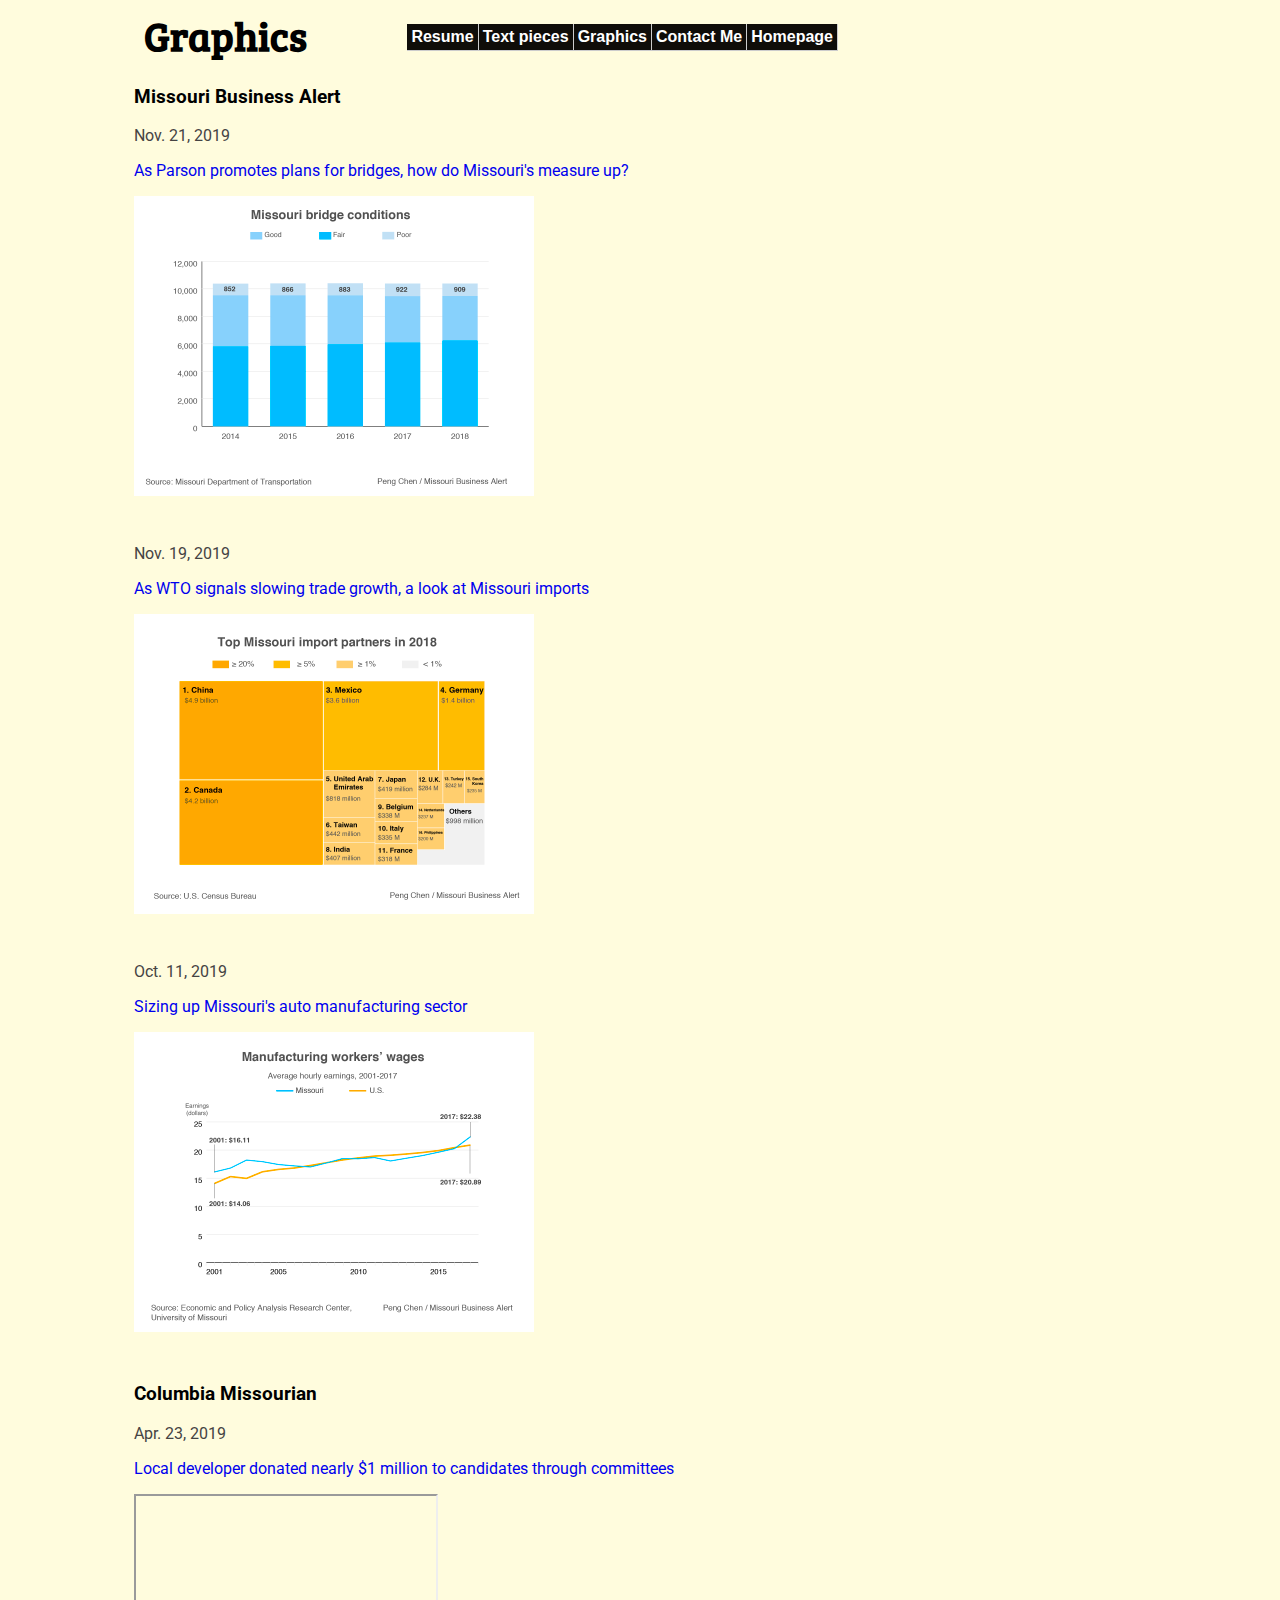
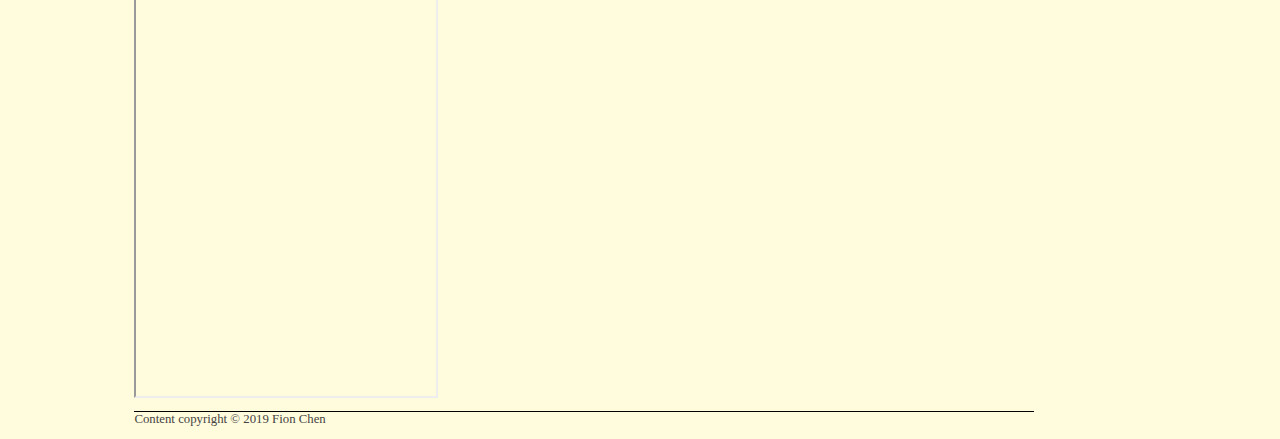
==== graphics.html @ 83c8f5fd "update MBA graphics" ====
<!DOCTYPE html PUBLIC "-//W3C//DTD XHTML 1.0 Transitional//EN"
   "http://www.w3.org/TR/xhtml1/DTD/xhtml1-transitional.dtd">

   <html xmlns="http://www.w3.org/1999/xhtml">

   <head>
     <title>Graphics</title>
     <meta http-equiv="content-type"
       content="text/html;charset=utf-8" />
     <meta name="viewport" content="width=device-width, initial-scale=1"/>
     <link href="https://fonts.googleapis.com/css?family=Acme|Lexend+Deca|Roboto:400,700&display=swap" rel="stylesheet">
     <link href="https://fonts.googleapis.com/css?family=Bree+Serif&display=swap" rel="stylesheet">
     <link rel="stylesheet" type="text/css" href="homepage.css">
     <!-- <link rel="stylesheet" href="flex-box.css"> -->
     <link rel="stylesheet" href="grid.css">
     <script src="https://code.jquery.com/jquery-1.12.0.min.js"></script>
     <script src="menu.js" type="text/javascript"></script>

     </head>

   <body>
     <div id="container">

       <header>
      <ul id="nav">
        <li><a href="resume.html">Resume</a></li>
        <li><a href="text.html">Text pieces</a></li>
        <li><a href="graphics.html">Graphics</a></li>
        <li><a href="secondpage.html">Contact Me</a></li>
        <li><a href="index.html">Homepage</a></li>
      </ul>

      <a class="menu-trigger" href="#">&#9776;</a>

     <h1>Graphics</h1>
     </header>

     <h3>Missouri Business Alert</h3>
     <p>Nov. 21, 2019</p>
     <p><a href="http://www.missouribusinessalert.com/industries/107311/2019/11/21/as-parson-promotes-plan-for-bridges-how-do-missouris-measure-up/" target="_blank">As Parson promotes plans for bridges, how do Missouri's measure up?</a></p>
     <img style="margin-bottom:2em;" src="image/bridge.jpg" alt="The bridge graphic." width="400px">

     <p>Nov. 19, 2019</p>
     <p><a href="https://www.missouribusinessalert.com/economy-industry/107329/2019/11/19/chart-as-wto-signals-slowing-trade-growth-a-look-at-missouri-imports/" target="_blank">As WTO signals slowing trade growth, a look at Missouri imports</a></p>
     <img style="margin-bottom:2em;" src="image/import.jpg" alt="The graphic about Missouri import." width="400px">

     <p>Oct. 11, 2019</p>
     <p><a href="https://www.missouribusinessalert.com/industries/106848/2019/10/11/chart-sizing-up-missouris-auto-manufacturing-sector/" target="_blank">Sizing up Missouri's auto manufacturing sector</a></p>
     <img style="margin-bottom:2em;" src="image/motor.jpg" alt="The graphic about auto manufacturing." width="400px">


     <h3>Columbia Missourian</h3>
     <p>Apr. 23, 2019</p>
     <p><a href="https://www.columbiamissourian.com/visuals/graphics/local-developer-donated-nearly-million-to-candidates-through-committees/pdf_d9912f3a-566c-11e9-938e-4f1286b0ffa9.html" target="_blank">Local developer donated nearly $1 million to candidates through committees</a></p>
     <iframe src="https://bloximages.newyork1.vip.townnews.com/columbiamissourian.com/content/tncms/assets/v3/editorial/d/99/d9912f3a-566c-11e9-938e-4f1286b0ffa9/5cbe512673238.pdf.pdf" width="300px" height="500px"></iframe>

     <p id="footer">Content copyright &copy; 2019 Fion Chen</p>
</div>

     </body>

     </html>
---- homepage.css ----
P{
  color:#454343;
  font-family: 'Roboto', sans-serif;

}

#container{
  width:80%;
  margin:0 auto;
}

body{
  background-color: #fffcdd;
      }

h1{
  font-family:'Bree Serif', serif;
  font-size: 30pt;
  margin-bottom: 0;
  }


#note{
  font-family:'Roboto', sans-serif;
  font-weight:700;
  font-size:12pt;
  color:#2e271d;
  /* margin-top: 0; */
  margin-left: 23px;
    }

h2 {
  font-family:'Lexend Deca', sans-serif;
}

h3{
  font-family: 'Roboto', sans-serif;
}

#nav{
  padding: 0;
  list-style-type: none;
}

#nav li{
  margin:0;
  padding:0;
  border-bottom: 1px solid #ccc;

}

a {
  text-decoration: none;
}

#nav{
  display:flex;
  flex-direction: column;
}


#nav a:link, #nav a:visited{
  display:block;
  color:#ffffff;
  background-color: #0f0d09;
  font-weight: bold;
  text-align: center;
  text-decoration: none;
  padding: 4px;
  font-family: Helvetica, Arial, sans-serif;
}

#nav a:hover, #nav a:active{
  background-color: #7B6841;
}

.job{
  color: #4c492a;
  font-weight: 600;
}

/* .caption{
  text-align: left;
  color:black;
  font-family:Georgia, "Times New Roman", serif;
  margin-top: 0;
  font-size: 0.8em;
  font-style: italic;
} */

.pic{
  margin-bottom: 0;
}

img{
  border:none;

}

#footer{
  font-family:Georgia, "Times New Roman", serif;
  font-size:0.8em;
  border-top: 0.8px solid black;
}

header{
  display:flex;
  flex-flow:row;
}

.menu-trigger{
  order:1;
}

header h1{
  order:2;
  margin-top: 0;
  margin-left: 10px;
}

#nav {
  display:none;
}

.outlet{
  margin-top: 60px;
}

@media screen and (min-width:600px) {
  #nav li{
    border-right: 1px solid #ccc;
    }

  #nav{
    display:flex;
    flex-direction:row;
    order:2;
  }

  .menu-trigger{
    display:none;
  }

  header h1{
    order:1;
  }

  p{
    max-width: 900px;
  }

  #nav{
    margin-left: 100px;
  }

}

/* @media screen and (min-width: 800px){
  p{
    max-width: 900px;
  }

  #nav{
    margin-left: 50px;
  }
} */
---- flex-box.css ----
/* @media screen and (min-width:600px){
  #nav{
    flex-direction:row;
    justify-content: center;

  }
} */

/* @media screen and (min-width:800px){
  #nav{
    justify-content: flex-end;
  }
} */
---- grid.css ----
.pic{
  display:grid;
  grid-template-columns: repeat(auto-fill, 200px);
  grid-template-rows: repeat(auto-fill, 150px);
  grid-gap:10px;
}

.one{
  grid-column:1;
  grid-row:1;
  align-self: flex-end;
}

.two{
  grid-column: 1/3;
  grid-row:2/4;

}

.three{
  grid-column:1/2;
  grid-row:4/5;
}

.four{
  grid-column:2;
  grid-row:4/5;
}

.five{
  grid-column:1/3;
  grid-row:5;
  justify-self:flex-end;
  }

@media screen and (min-width:600px){
  .three{
    grid-column:3;
    grid-row:2;
  }

  .four{
    grid-column:3;
    grid-row:3;
  }

  .five{
    grid-row:4;
  }
  }

@media screen and (min-width:1000px){
  .two{
    grid-column:1/4;
      }

  .three{
    grid-column:2;
    grid-row:1;
  }

  .four{
    grid-column:3;
    grid-row:1;
  }


}
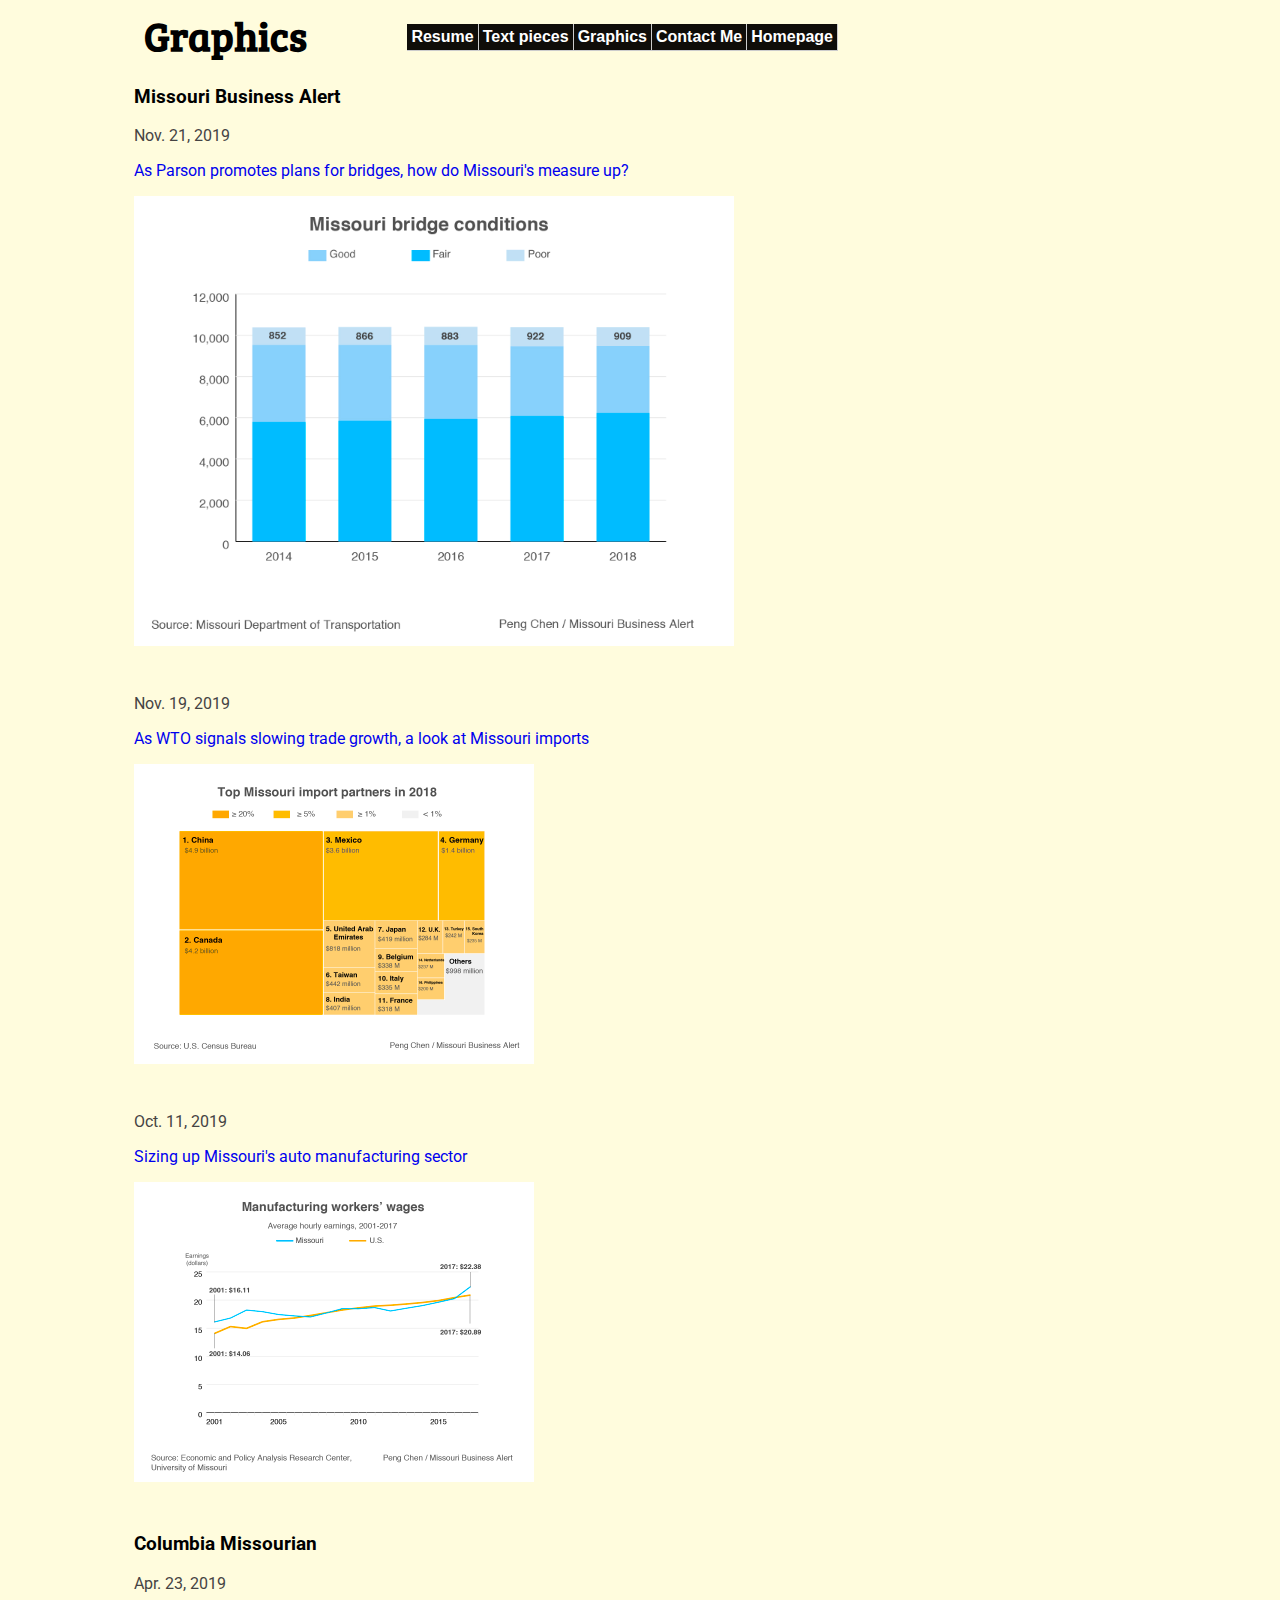
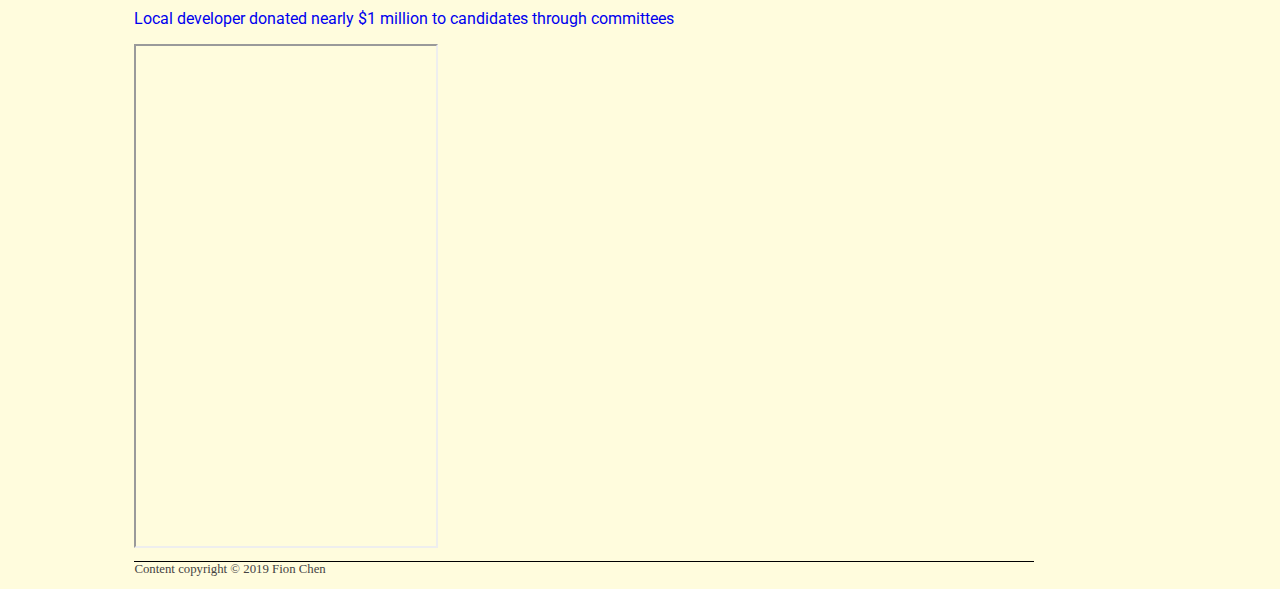
==== commit 96212d5b: "change the size" ====
--- a/graphics.html
+++ b/graphics.html
@@ -38,7 +38,7 @@
      <h3>Missouri Business Alert</h3>
      <p>Nov. 21, 2019</p>
      <p><a href="http://www.missouribusinessalert.com/industries/107311/2019/11/21/as-parson-promotes-plan-for-bridges-how-do-missouris-measure-up/" target="_blank">As Parson promotes plans for bridges, how do Missouri's measure up?</a></p>
-     <img style="margin-bottom:2em;" src="image/bridge.jpg" alt="The bridge graphic." width="400px">
+     <img style="margin-bottom:2em;" src="image/bridge.jpg" alt="The bridge graphic." width="600px">
 
      <p>Nov. 19, 2019</p>
      <p><a href="https://www.missouribusinessalert.com/economy-industry/107329/2019/11/19/chart-as-wto-signals-slowing-trade-growth-a-look-at-missouri-imports/" target="_blank">As WTO signals slowing trade growth, a look at Missouri imports</a></p>
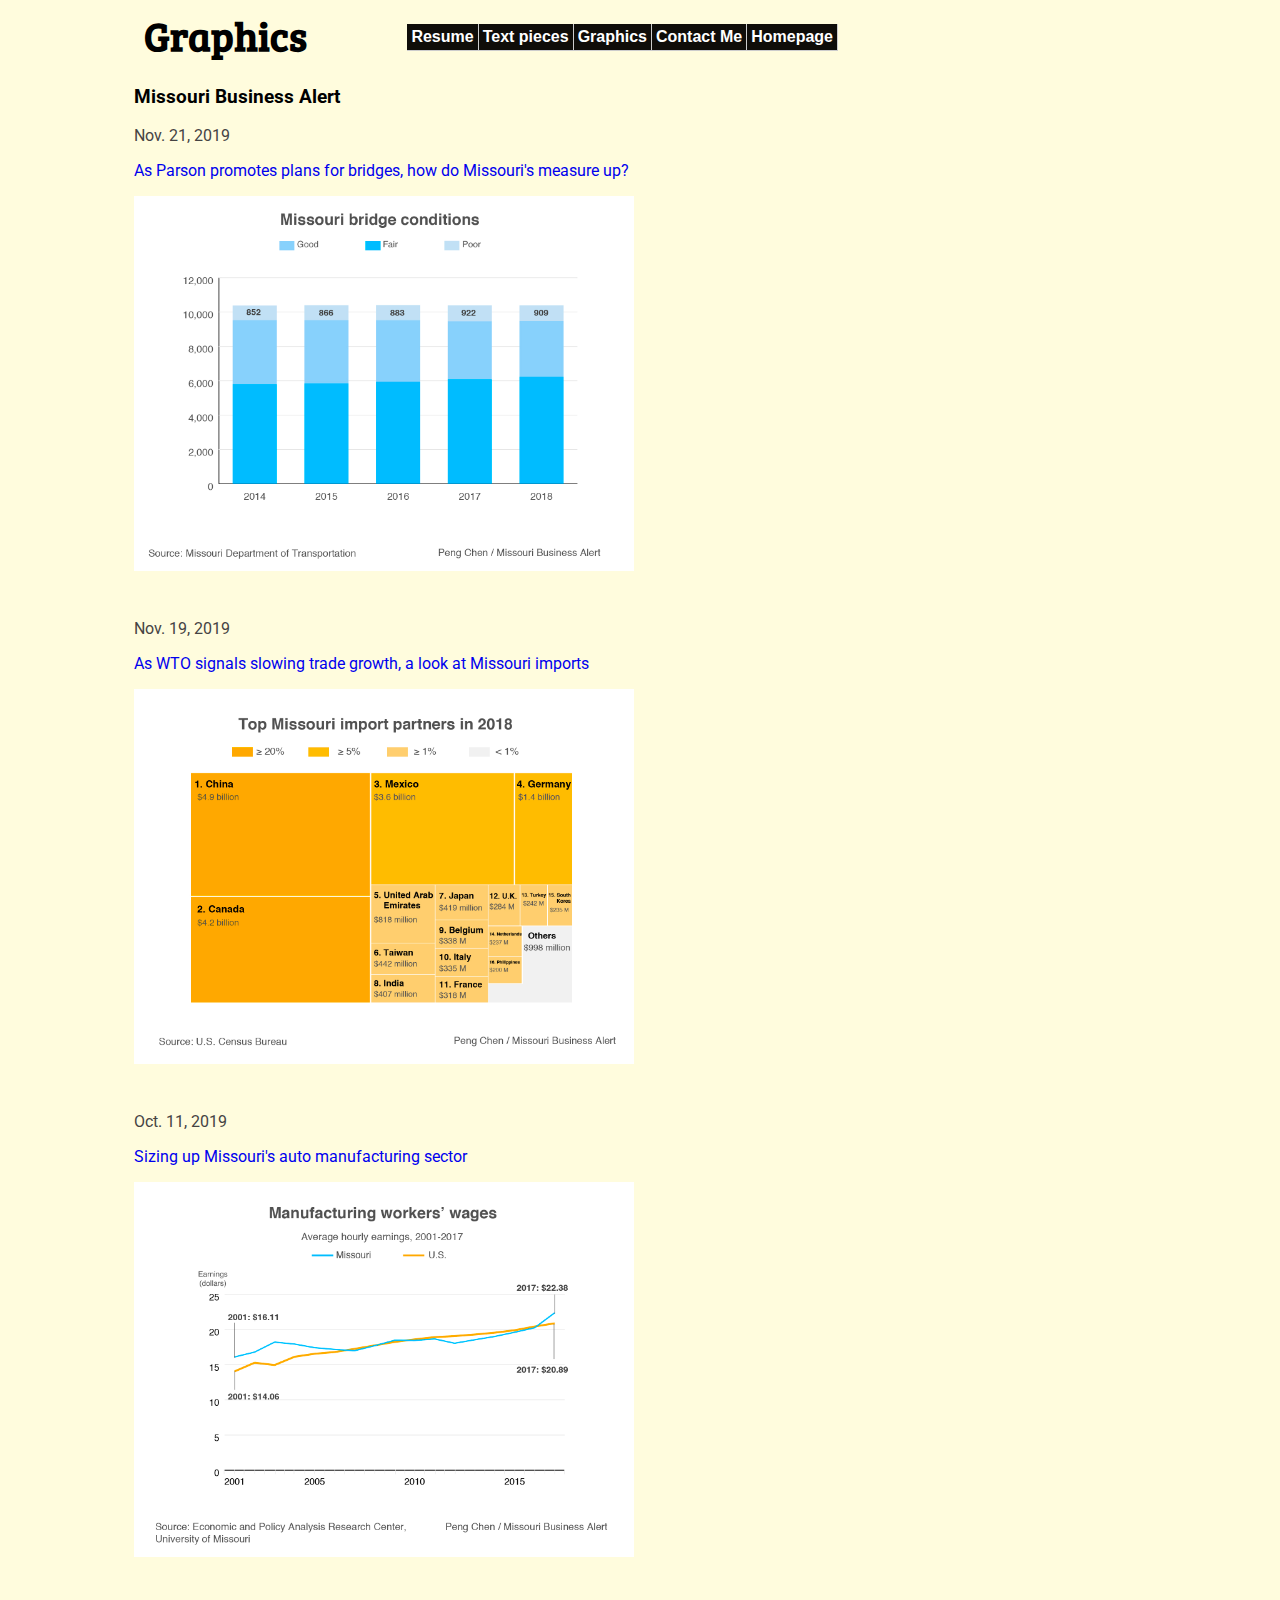
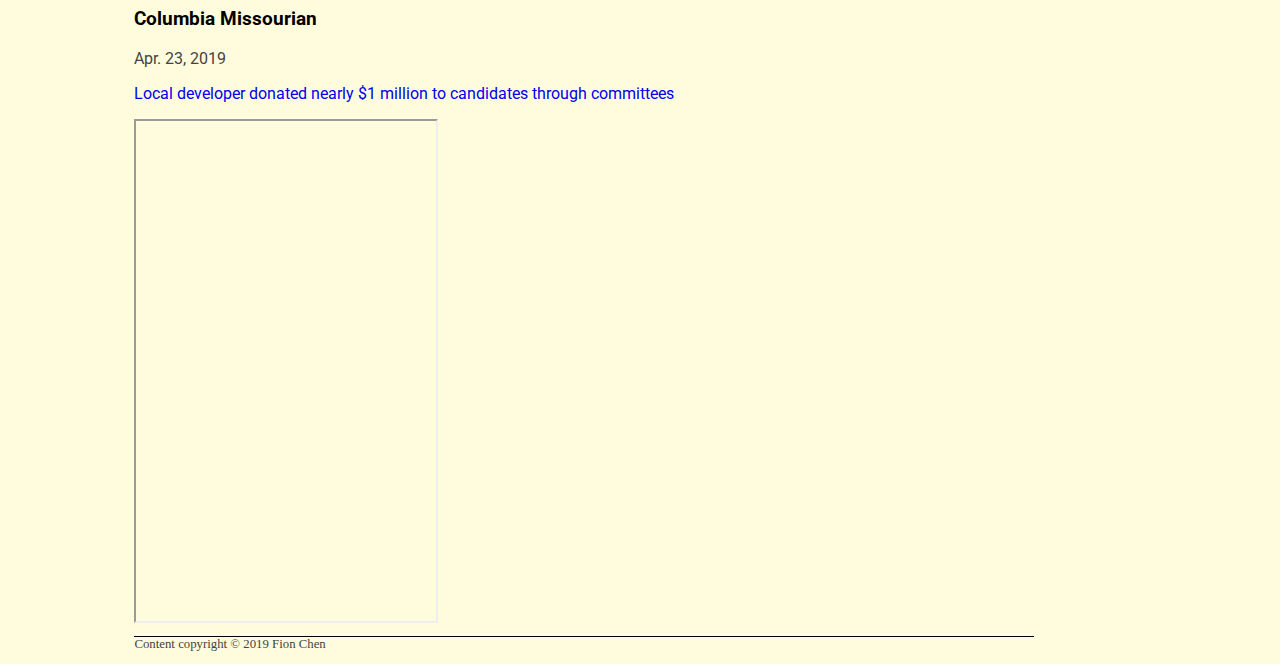
==== commit db64eb98: "update graphics" ====
--- a/graphics.html
+++ b/graphics.html
@@ -38,15 +38,15 @@
      <h3>Missouri Business Alert</h3>
      <p>Nov. 21, 2019</p>
      <p><a href="http://www.missouribusinessalert.com/industries/107311/2019/11/21/as-parson-promotes-plan-for-bridges-how-do-missouris-measure-up/" target="_blank">As Parson promotes plans for bridges, how do Missouri's measure up?</a></p>
-     <img style="margin-bottom:2em;" src="image/bridge.jpg" alt="The bridge graphic." width="600px">
+     <img style="margin-bottom:2em;" src="image/bridge.jpg" alt="The bridge graphic." width="500px">
 
      <p>Nov. 19, 2019</p>
      <p><a href="https://www.missouribusinessalert.com/economy-industry/107329/2019/11/19/chart-as-wto-signals-slowing-trade-growth-a-look-at-missouri-imports/" target="_blank">As WTO signals slowing trade growth, a look at Missouri imports</a></p>
-     <img style="margin-bottom:2em;" src="image/import.jpg" alt="The graphic about Missouri import." width="400px">
+     <img style="margin-bottom:2em;" src="image/import.jpg" alt="The graphic about Missouri import." width="500px">
 
      <p>Oct. 11, 2019</p>
      <p><a href="https://www.missouribusinessalert.com/industries/106848/2019/10/11/chart-sizing-up-missouris-auto-manufacturing-sector/" target="_blank">Sizing up Missouri's auto manufacturing sector</a></p>
-     <img style="margin-bottom:2em;" src="image/motor.jpg" alt="The graphic about auto manufacturing." width="400px">
+     <img style="margin-bottom:2em;" src="image/motor.jpg" alt="The graphic about auto manufacturing." width="500px">
 
 
      <h3>Columbia Missourian</h3>
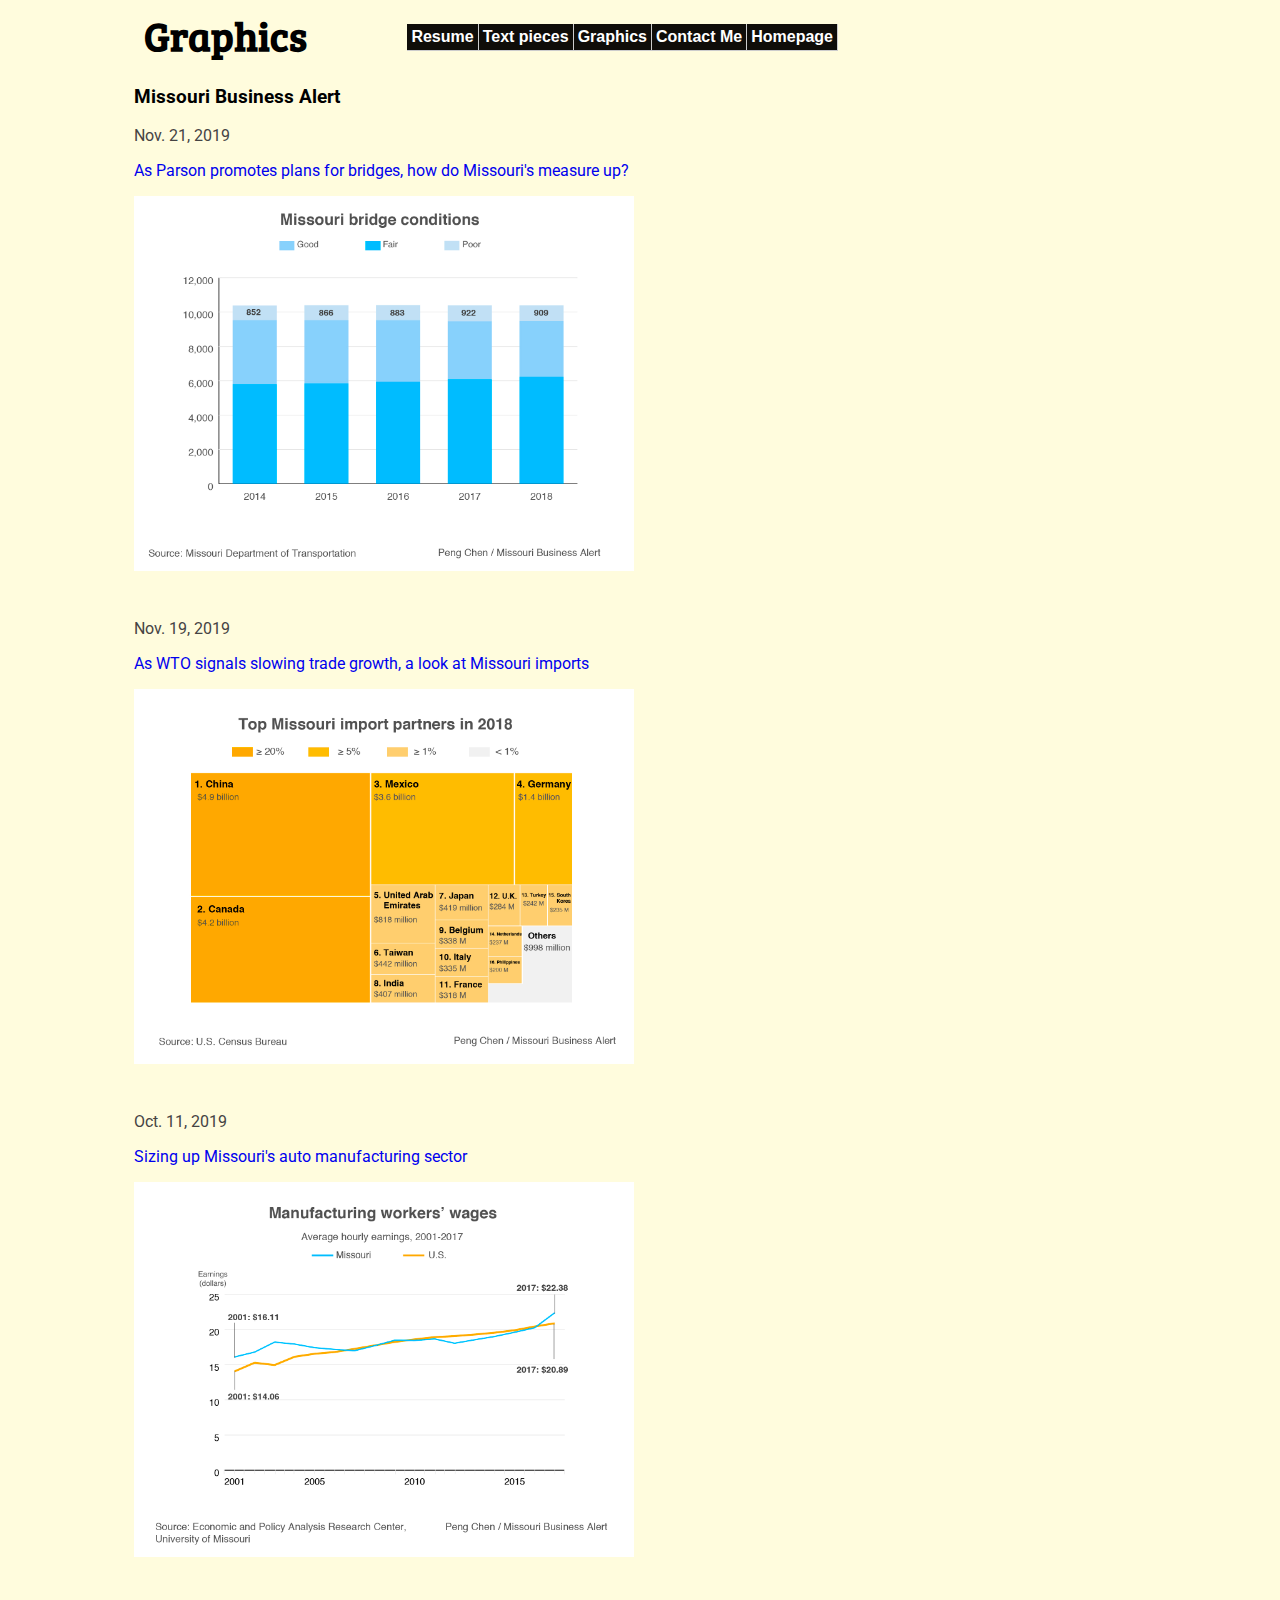
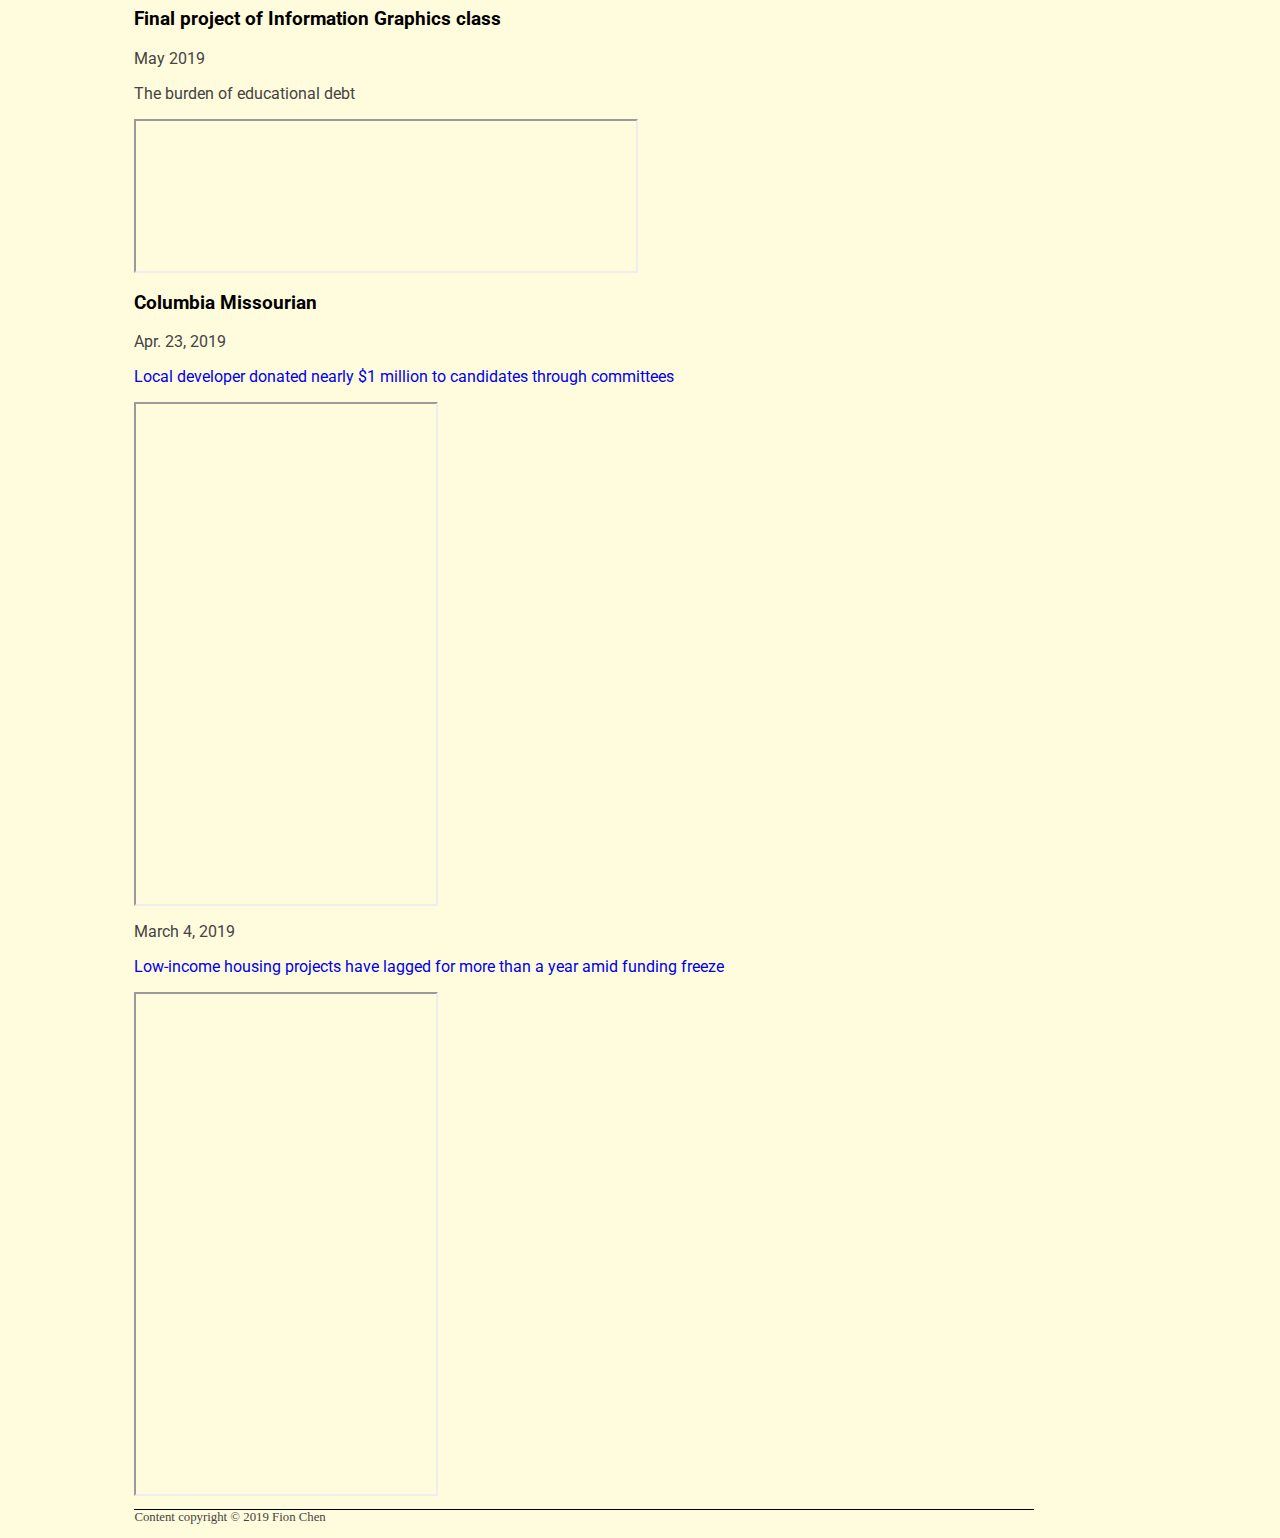
==== commit 581375e1: "update graphics" ====
--- a/graphics.html
+++ b/graphics.html
@@ -48,11 +48,20 @@
      <p><a href="https://www.missouribusinessalert.com/industries/106848/2019/10/11/chart-sizing-up-missouris-auto-manufacturing-sector/" target="_blank">Sizing up Missouri's auto manufacturing sector</a></p>
      <img style="margin-bottom:2em;" src="image/motor.jpg" alt="The graphic about auto manufacturing." width="500px">
 
+     <h3>Final project of Information Graphics class</h3>
+     <p>May 2019</p>
+     <p>The burden of educational debt</p>
+     <iframe src="image/finalproject.pdf" width="500px"></iframe>
+
 
      <h3>Columbia Missourian</h3>
      <p>Apr. 23, 2019</p>
      <p><a href="https://www.columbiamissourian.com/visuals/graphics/local-developer-donated-nearly-million-to-candidates-through-committees/pdf_d9912f3a-566c-11e9-938e-4f1286b0ffa9.html" target="_blank">Local developer donated nearly $1 million to candidates through committees</a></p>
      <iframe src="https://bloximages.newyork1.vip.townnews.com/columbiamissourian.com/content/tncms/assets/v3/editorial/d/99/d9912f3a-566c-11e9-938e-4f1286b0ffa9/5cbe512673238.pdf.pdf" width="300px" height="500px"></iframe>
+
+     <p>March 4, 2019</p>
+     <p><a href="https://www.columbiamissourian.com/visuals/graphics/low-income-housing-projects-have-lagged-for-more-than-a/pdf_0946b374-3ee1-11e9-abb2-fbbd4dc087f4.html" target="_blank">Low-income housing projects have lagged for more than a year amid funding freeze</a></p>
+     <iframe src="https://bloximages.newyork1.vip.townnews.com/columbiamissourian.com/content/tncms/assets/v3/editorial/0/94/0946b374-3ee1-11e9-abb2-fbbd4dc087f4/5c7dc9541ba9c.pdf.pdf" width="300px" height="500px"></iframe>
 
      <p id="footer">Content copyright &copy; 2019 Fion Chen</p>
 </div>
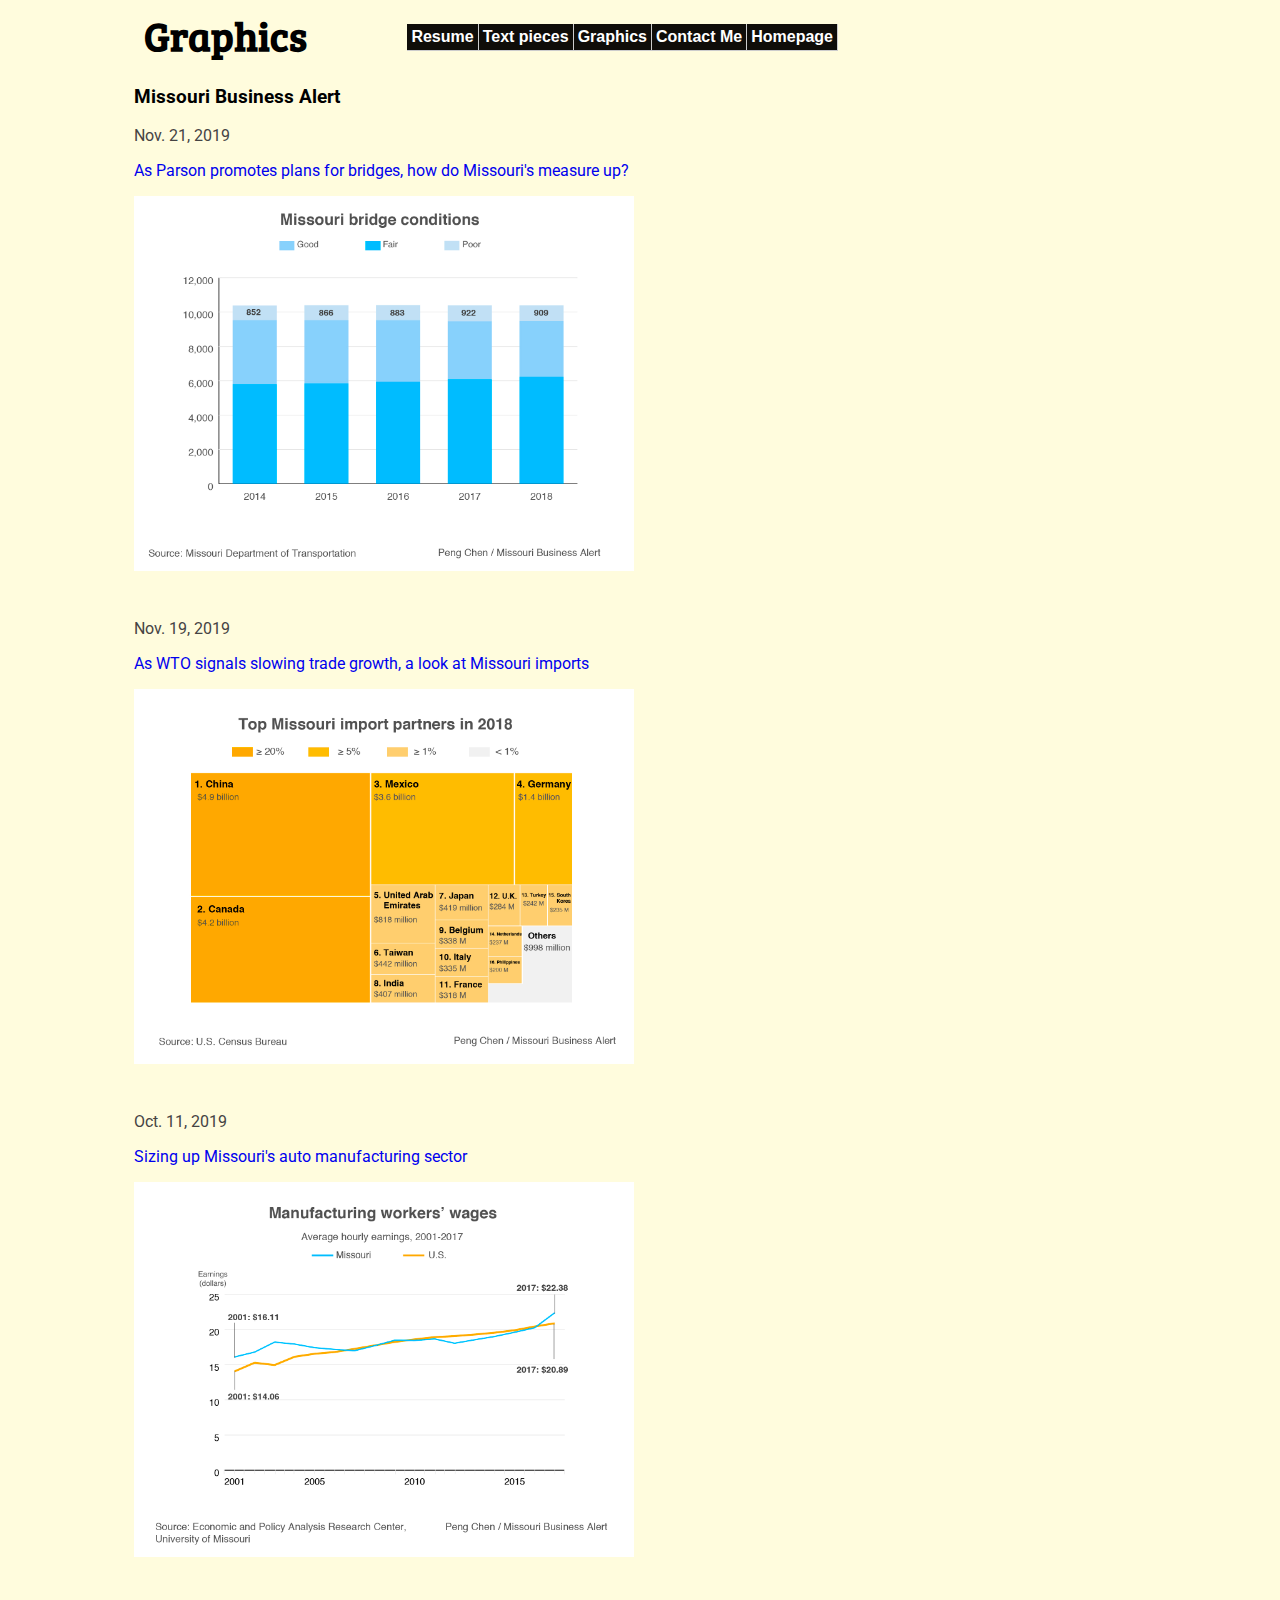
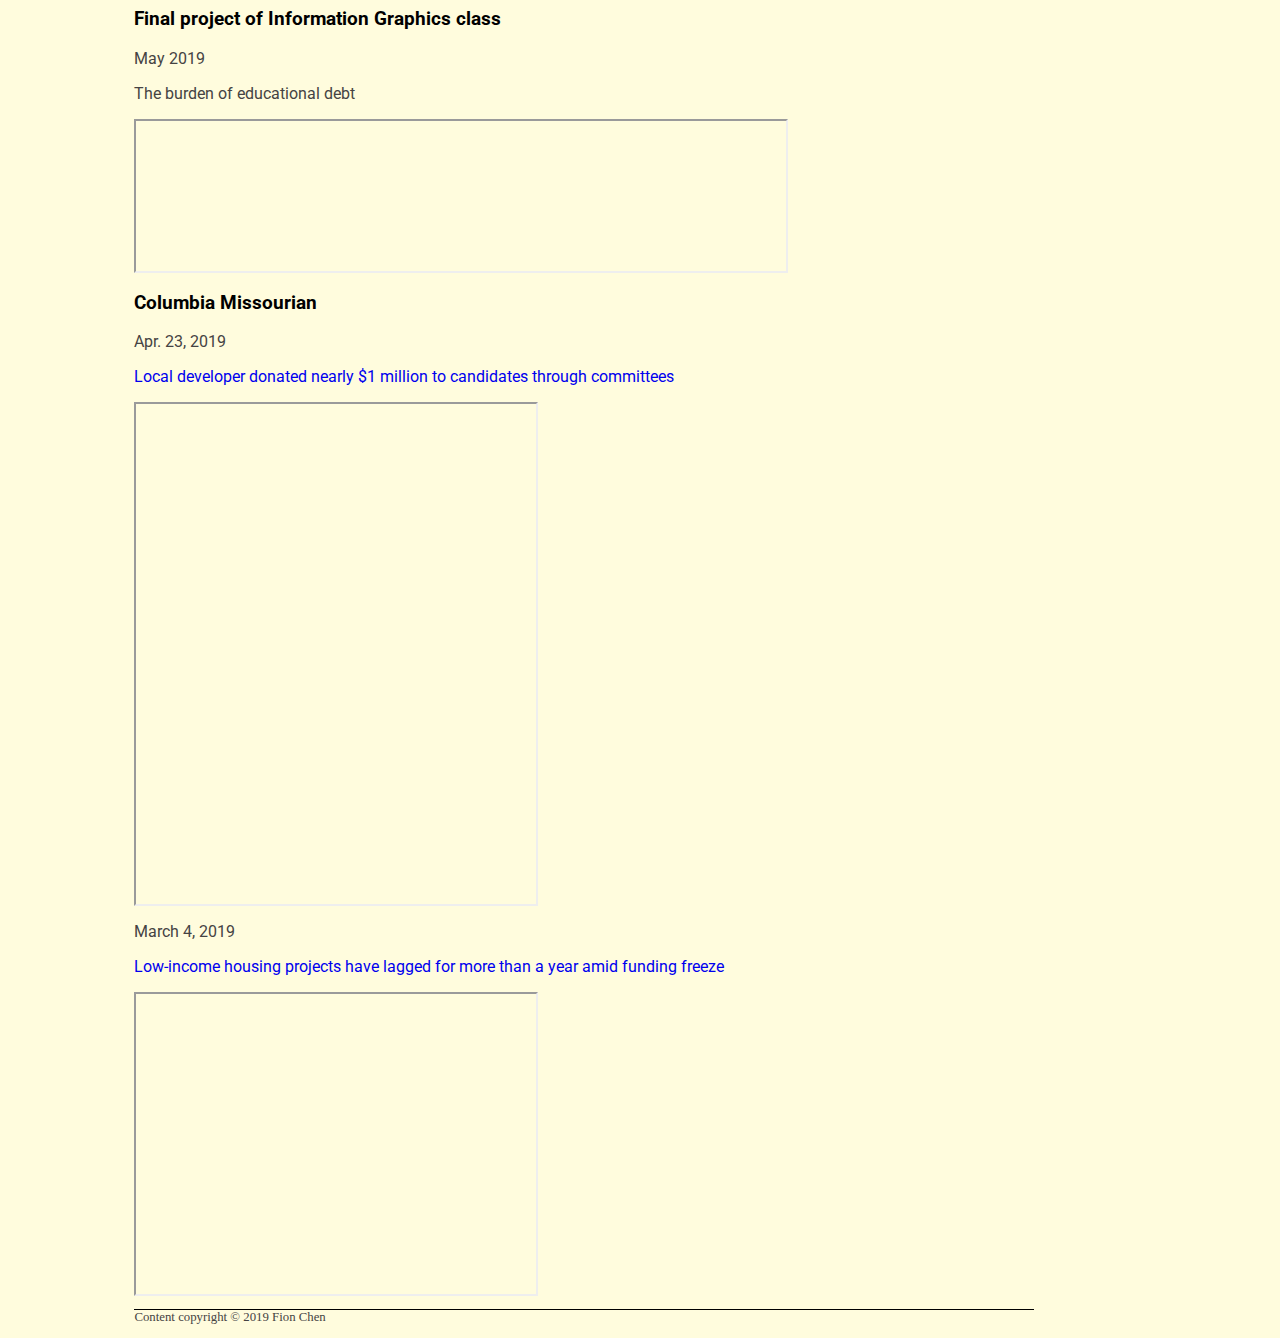
==== commit d31e75d1: "resize the graphics" ====
--- a/graphics.html
+++ b/graphics.html
@@ -51,17 +51,17 @@
      <h3>Final project of Information Graphics class</h3>
      <p>May 2019</p>
      <p>The burden of educational debt</p>
-     <iframe src="image/finalproject.pdf" width="500px"></iframe>
+     <iframe src="image/finalproject.pdf" width="650px"></iframe>
 
 
      <h3>Columbia Missourian</h3>
      <p>Apr. 23, 2019</p>
      <p><a href="https://www.columbiamissourian.com/visuals/graphics/local-developer-donated-nearly-million-to-candidates-through-committees/pdf_d9912f3a-566c-11e9-938e-4f1286b0ffa9.html" target="_blank">Local developer donated nearly $1 million to candidates through committees</a></p>
-     <iframe src="https://bloximages.newyork1.vip.townnews.com/columbiamissourian.com/content/tncms/assets/v3/editorial/d/99/d9912f3a-566c-11e9-938e-4f1286b0ffa9/5cbe512673238.pdf.pdf" width="300px" height="500px"></iframe>
+     <iframe src="https://bloximages.newyork1.vip.townnews.com/columbiamissourian.com/content/tncms/assets/v3/editorial/d/99/d9912f3a-566c-11e9-938e-4f1286b0ffa9/5cbe512673238.pdf.pdf" width="400px" height="500px"></iframe>
 
      <p>March 4, 2019</p>
      <p><a href="https://www.columbiamissourian.com/visuals/graphics/low-income-housing-projects-have-lagged-for-more-than-a/pdf_0946b374-3ee1-11e9-abb2-fbbd4dc087f4.html" target="_blank">Low-income housing projects have lagged for more than a year amid funding freeze</a></p>
-     <iframe src="https://bloximages.newyork1.vip.townnews.com/columbiamissourian.com/content/tncms/assets/v3/editorial/0/94/0946b374-3ee1-11e9-abb2-fbbd4dc087f4/5c7dc9541ba9c.pdf.pdf" width="300px" height="500px"></iframe>
+     <iframe src="https://bloximages.newyork1.vip.townnews.com/columbiamissourian.com/content/tncms/assets/v3/editorial/0/94/0946b374-3ee1-11e9-abb2-fbbd4dc087f4/5c7dc9541ba9c.pdf.pdf" width="400px" height="300px"></iframe>
 
      <p id="footer">Content copyright &copy; 2019 Fion Chen</p>
 </div>
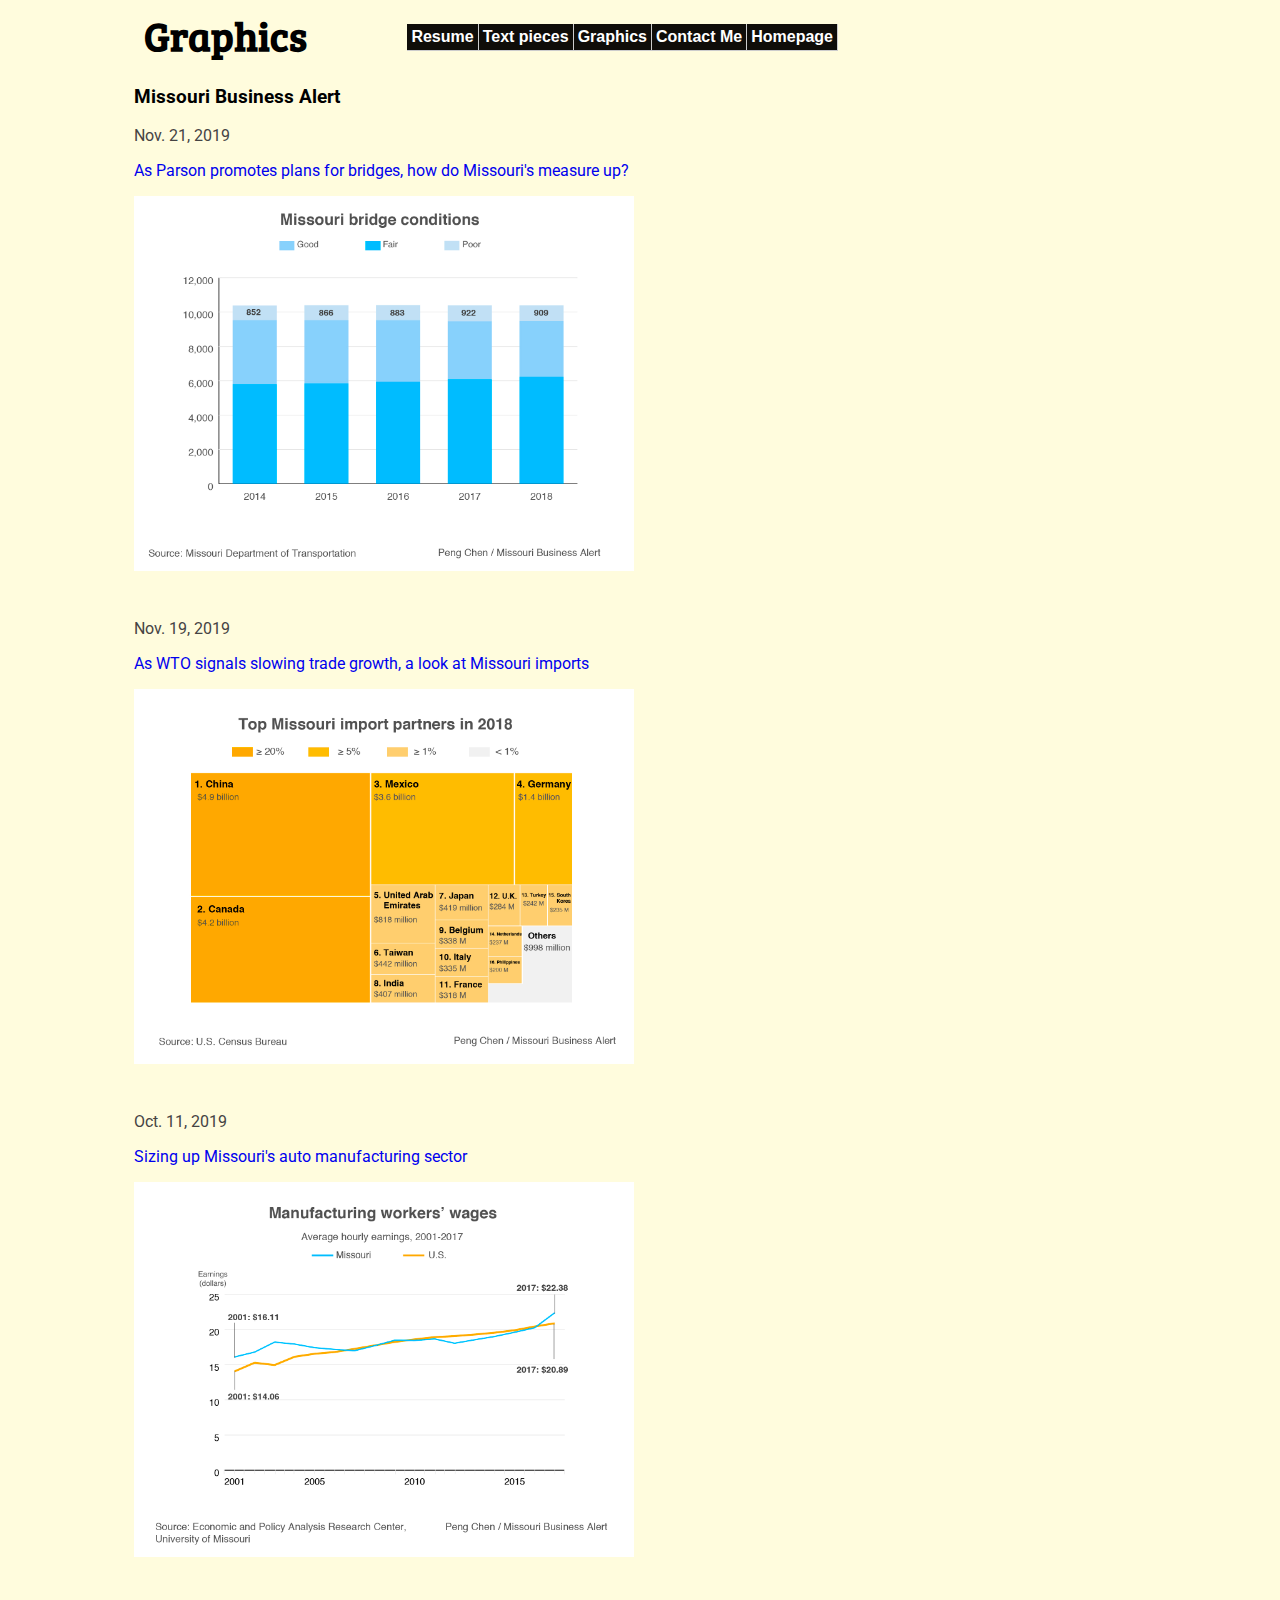
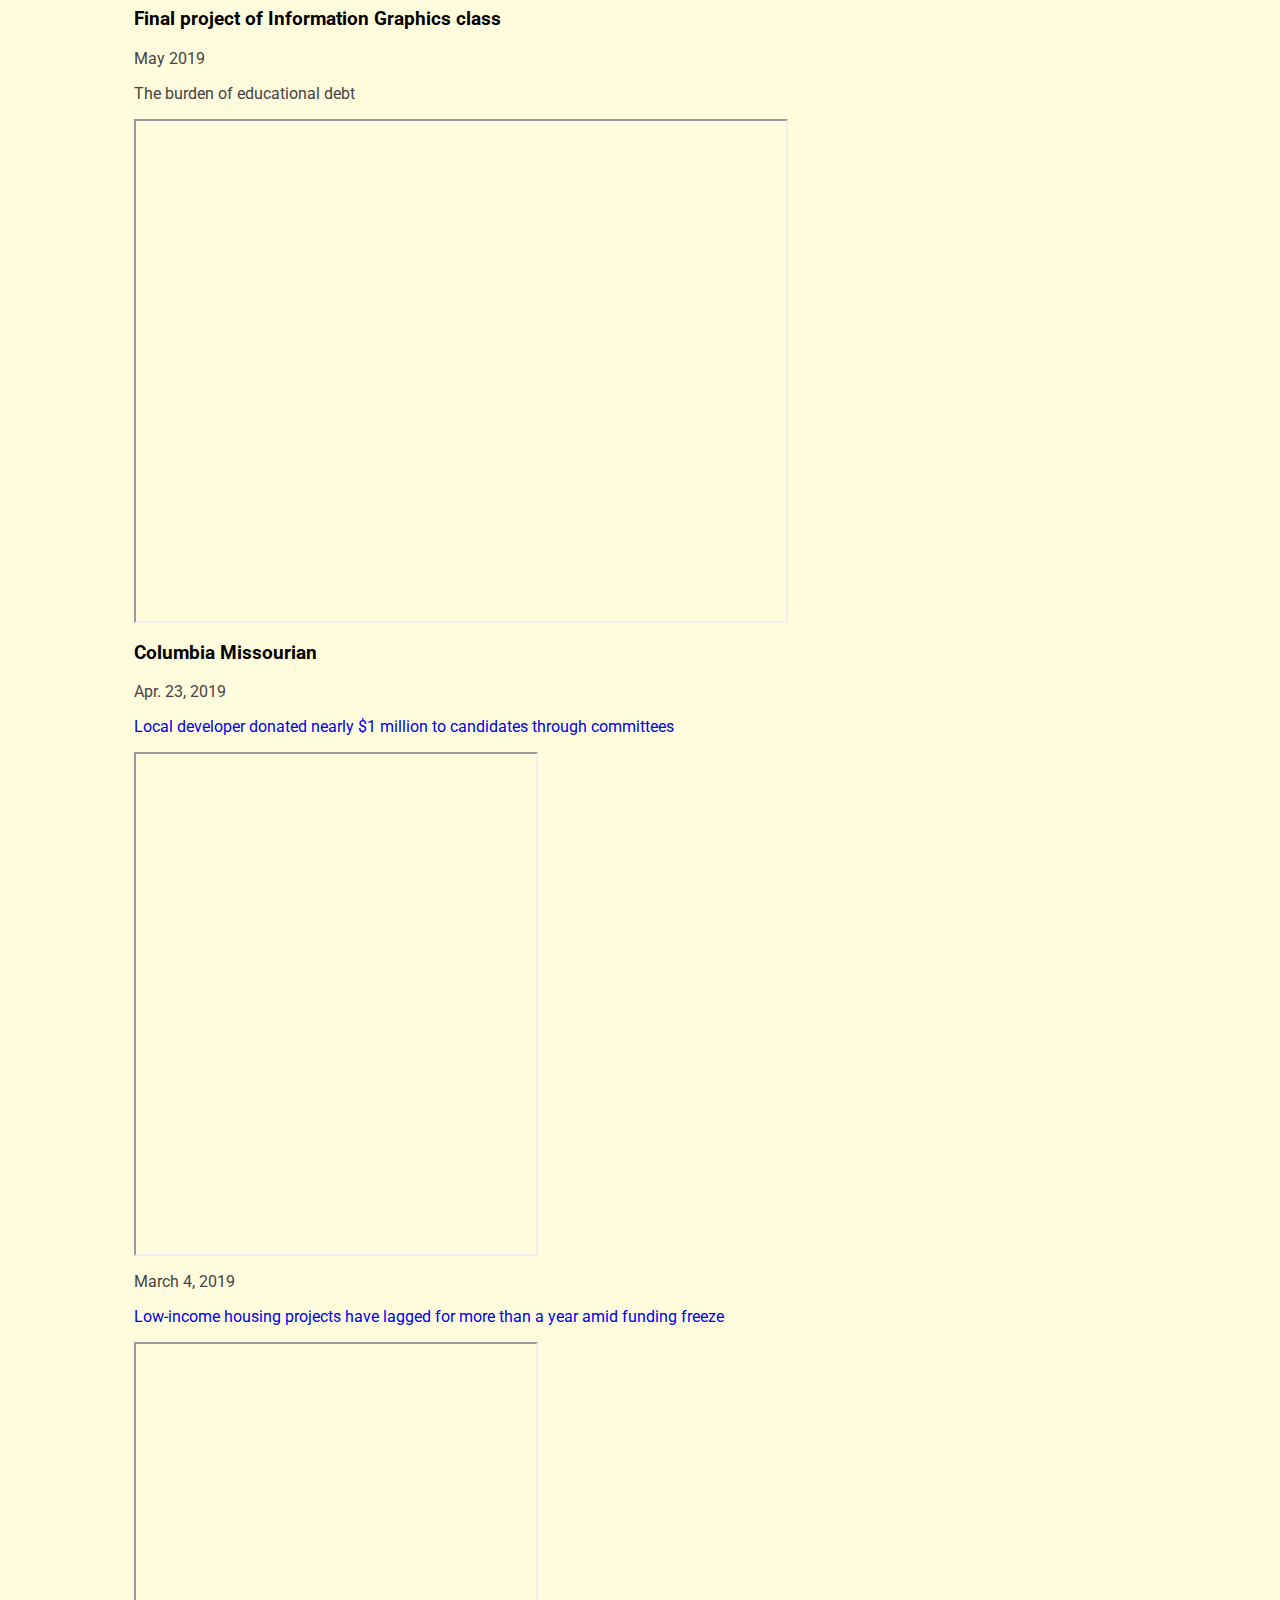
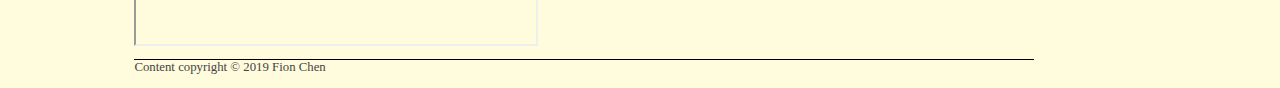
==== commit 9af1ff56: "resize again" ====
--- a/graphics.html
+++ b/graphics.html
@@ -51,7 +51,7 @@
      <h3>Final project of Information Graphics class</h3>
      <p>May 2019</p>
      <p>The burden of educational debt</p>
-     <iframe src="image/finalproject.pdf" width="650px"></iframe>
+     <iframe src="image/finalproject.pdf" width="650px" height="500px"></iframe>
 
 
      <h3>Columbia Missourian</h3>
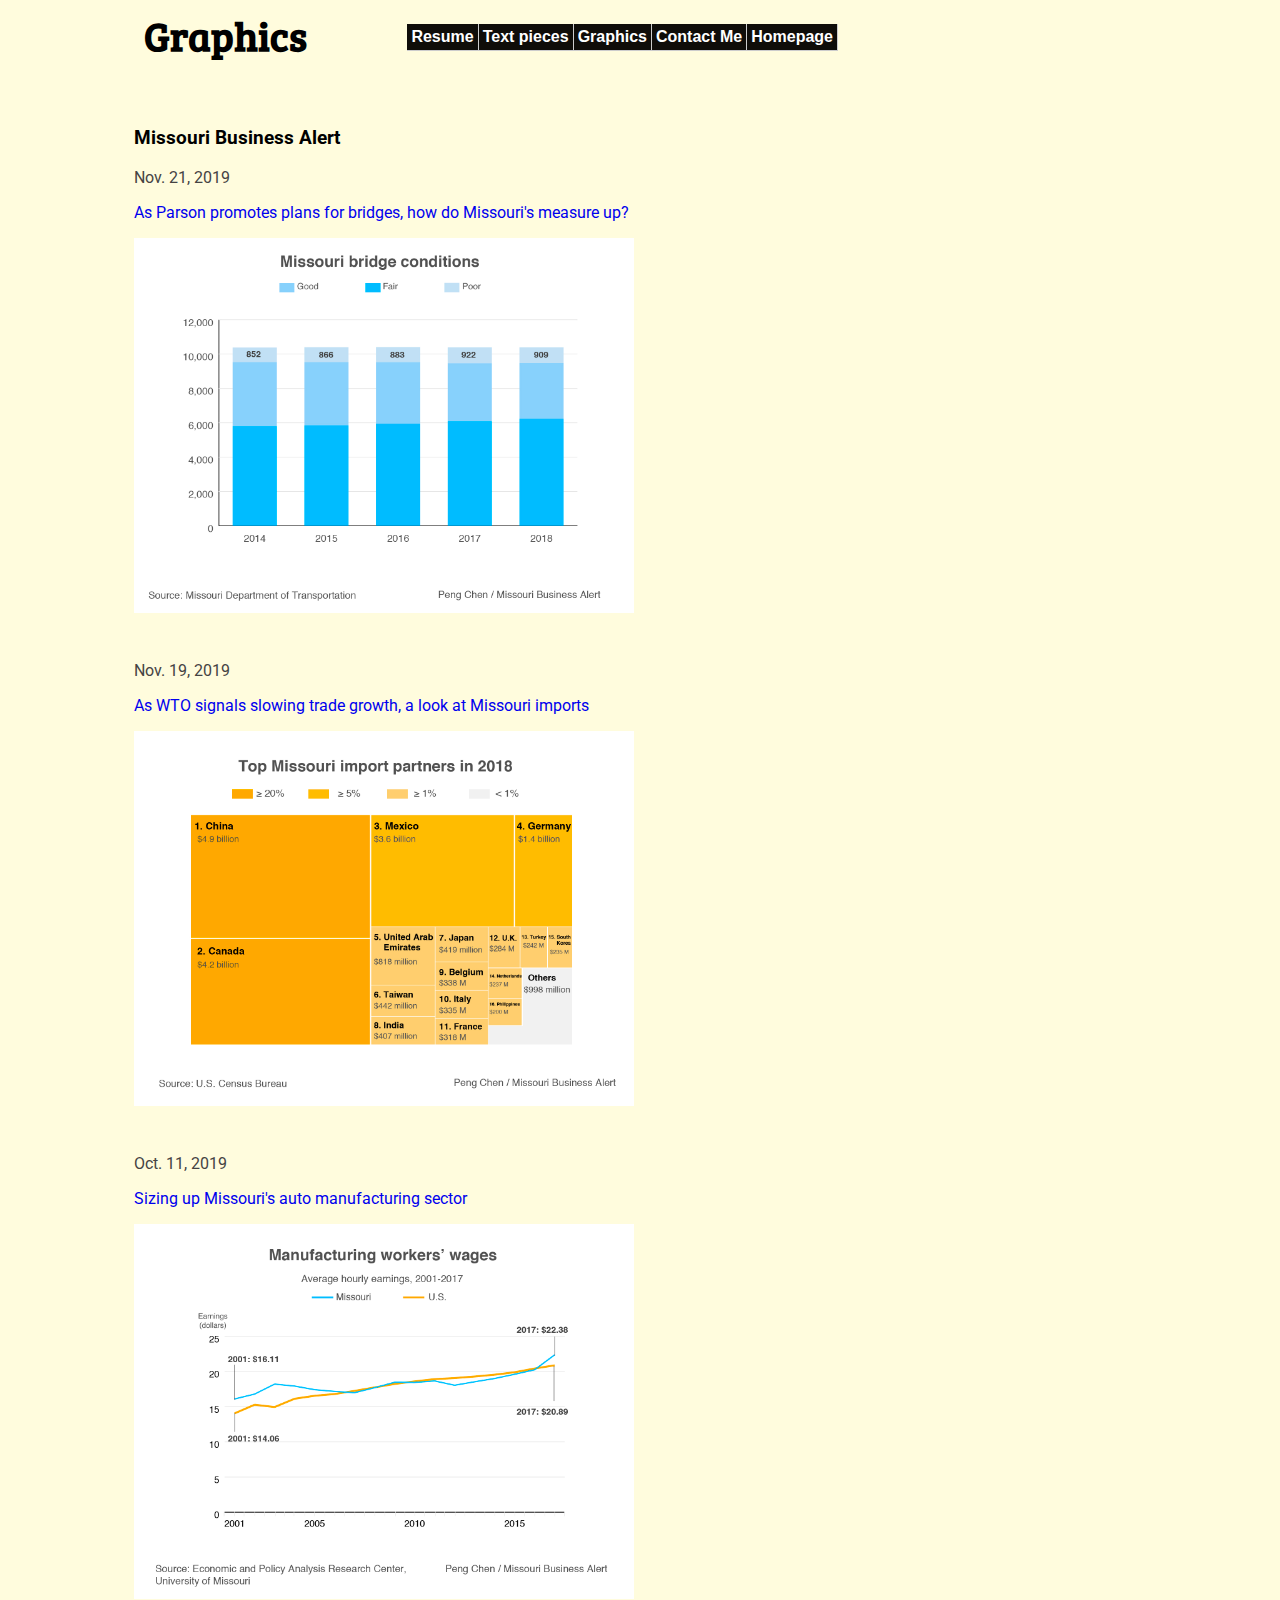
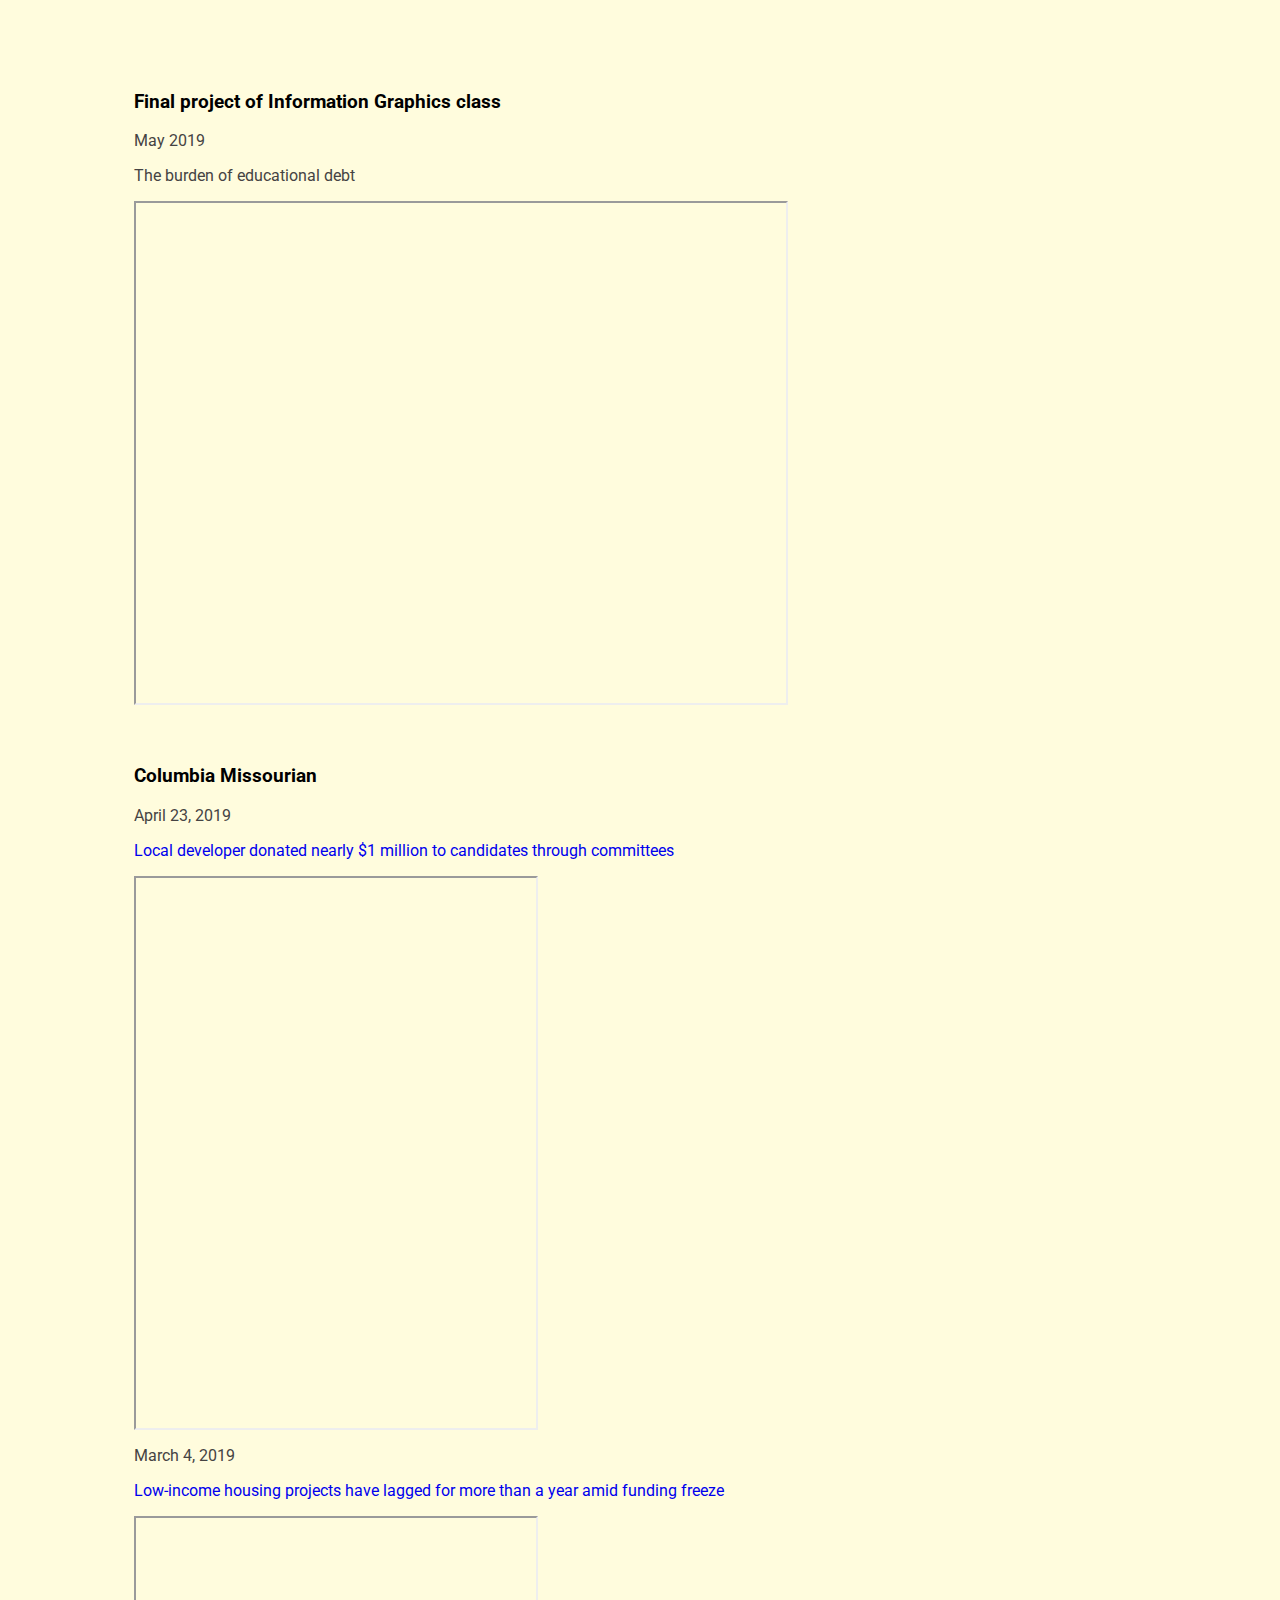
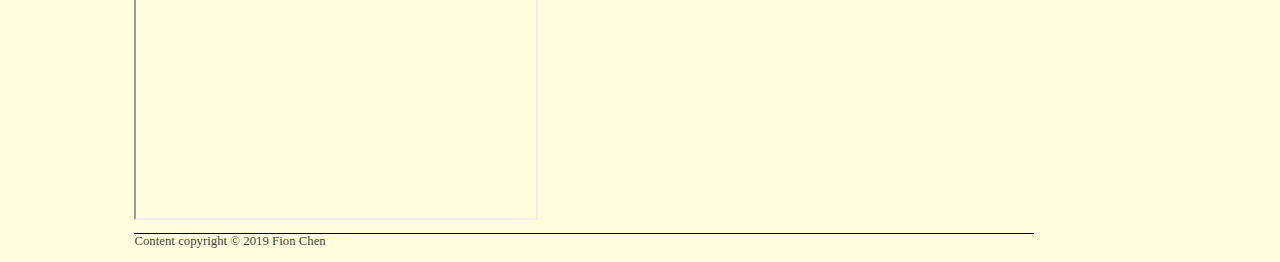
==== commit 99633d6b: "final tweak" ====
--- a/graphics.html
+++ b/graphics.html
@@ -35,7 +35,7 @@
      <h1>Graphics</h1>
      </header>
 
-     <h3>Missouri Business Alert</h3>
+     <h3 class="outlet">Missouri Business Alert</h3>
      <p>Nov. 21, 2019</p>
      <p><a href="http://www.missouribusinessalert.com/industries/107311/2019/11/21/as-parson-promotes-plan-for-bridges-how-do-missouris-measure-up/" target="_blank">As Parson promotes plans for bridges, how do Missouri's measure up?</a></p>
      <img style="margin-bottom:2em;" src="image/bridge.jpg" alt="The bridge graphic." width="500px">
@@ -48,16 +48,16 @@
      <p><a href="https://www.missouribusinessalert.com/industries/106848/2019/10/11/chart-sizing-up-missouris-auto-manufacturing-sector/" target="_blank">Sizing up Missouri's auto manufacturing sector</a></p>
      <img style="margin-bottom:2em;" src="image/motor.jpg" alt="The graphic about auto manufacturing." width="500px">
 
-     <h3>Final project of Information Graphics class</h3>
+     <h3 class="outlet">Final project of Information Graphics class</h3>
      <p>May 2019</p>
      <p>The burden of educational debt</p>
      <iframe src="image/finalproject.pdf" width="650px" height="500px"></iframe>
 
 
-     <h3>Columbia Missourian</h3>
-     <p>Apr. 23, 2019</p>
+     <h3 class="outlet">Columbia Missourian</h3>
+     <p>April 23, 2019</p>
      <p><a href="https://www.columbiamissourian.com/visuals/graphics/local-developer-donated-nearly-million-to-candidates-through-committees/pdf_d9912f3a-566c-11e9-938e-4f1286b0ffa9.html" target="_blank">Local developer donated nearly $1 million to candidates through committees</a></p>
-     <iframe src="https://bloximages.newyork1.vip.townnews.com/columbiamissourian.com/content/tncms/assets/v3/editorial/d/99/d9912f3a-566c-11e9-938e-4f1286b0ffa9/5cbe512673238.pdf.pdf" width="400px" height="500px"></iframe>
+     <iframe src="https://bloximages.newyork1.vip.townnews.com/columbiamissourian.com/content/tncms/assets/v3/editorial/d/99/d9912f3a-566c-11e9-938e-4f1286b0ffa9/5cbe512673238.pdf.pdf" width="400px" height="550px"></iframe>
 
      <p>March 4, 2019</p>
      <p><a href="https://www.columbiamissourian.com/visuals/graphics/low-income-housing-projects-have-lagged-for-more-than-a/pdf_0946b374-3ee1-11e9-abb2-fbbd4dc087f4.html" target="_blank">Low-income housing projects have lagged for more than a year amid funding freeze</a></p>
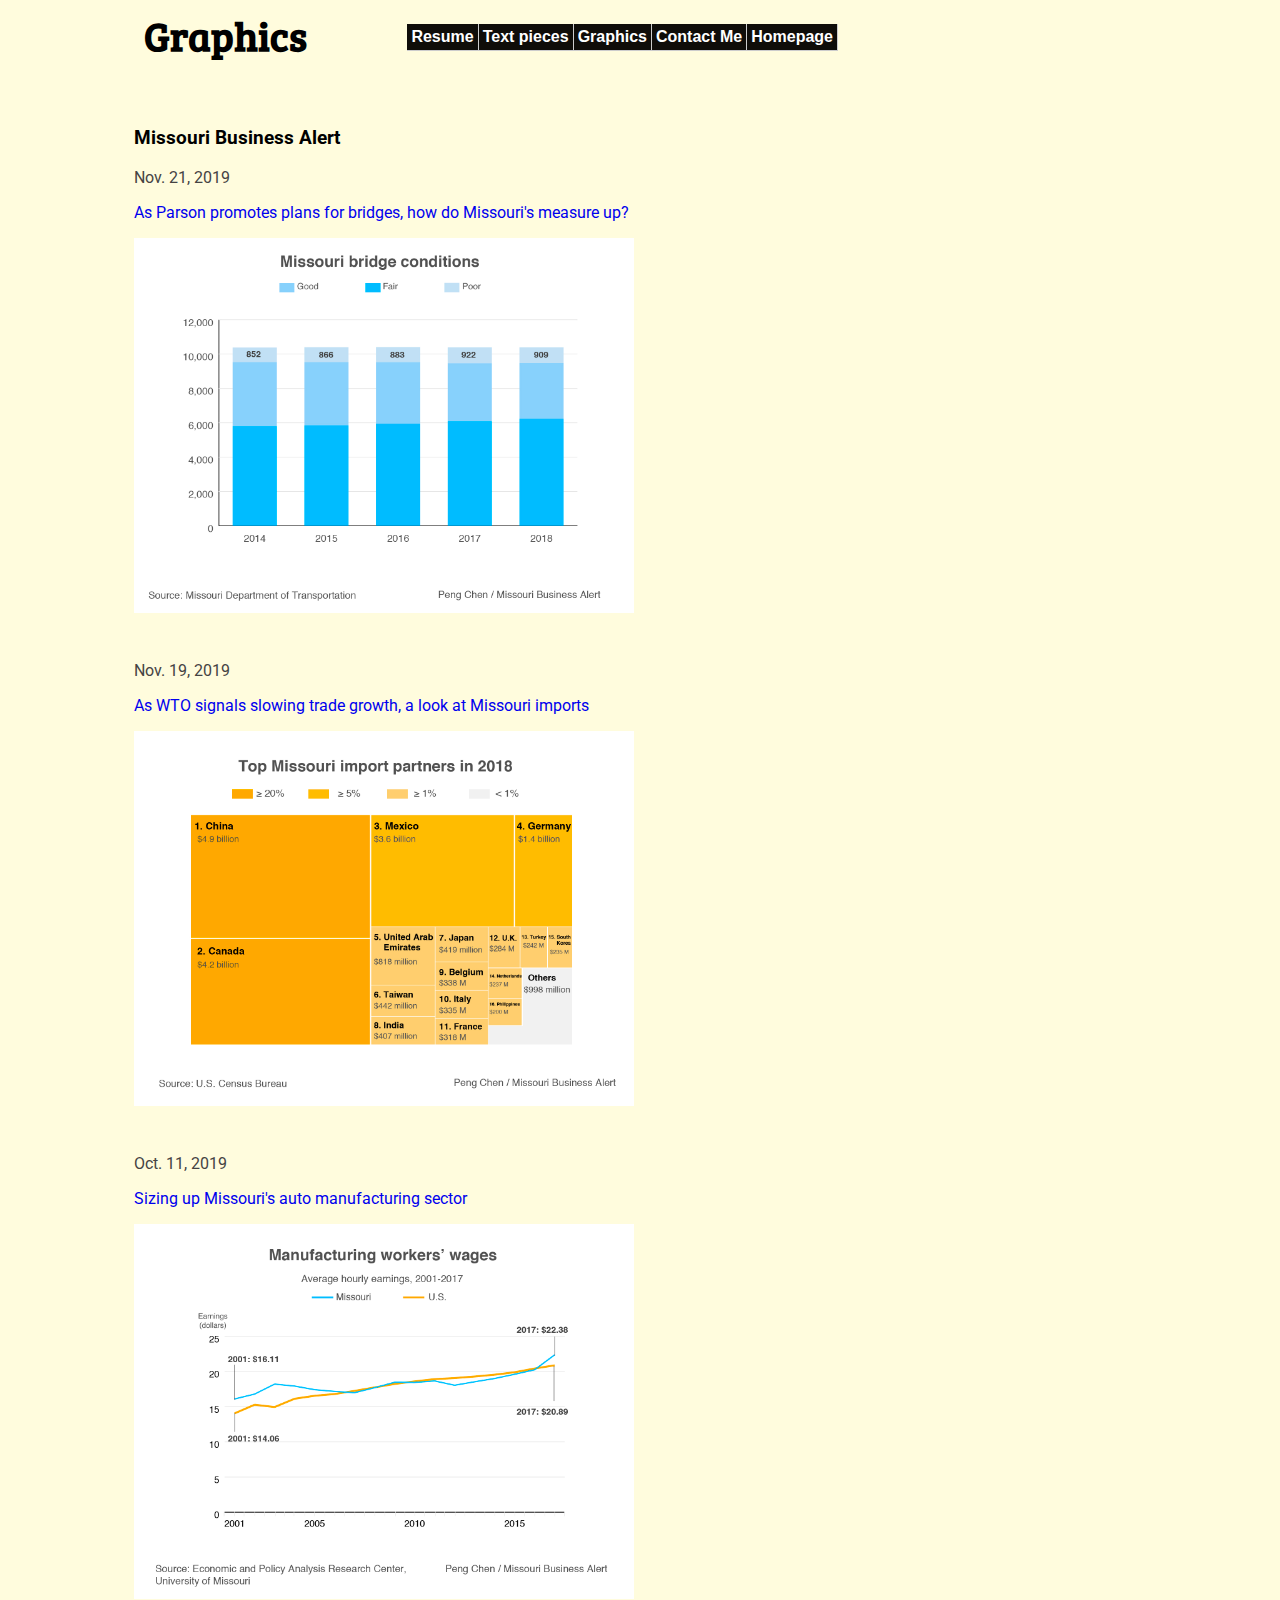
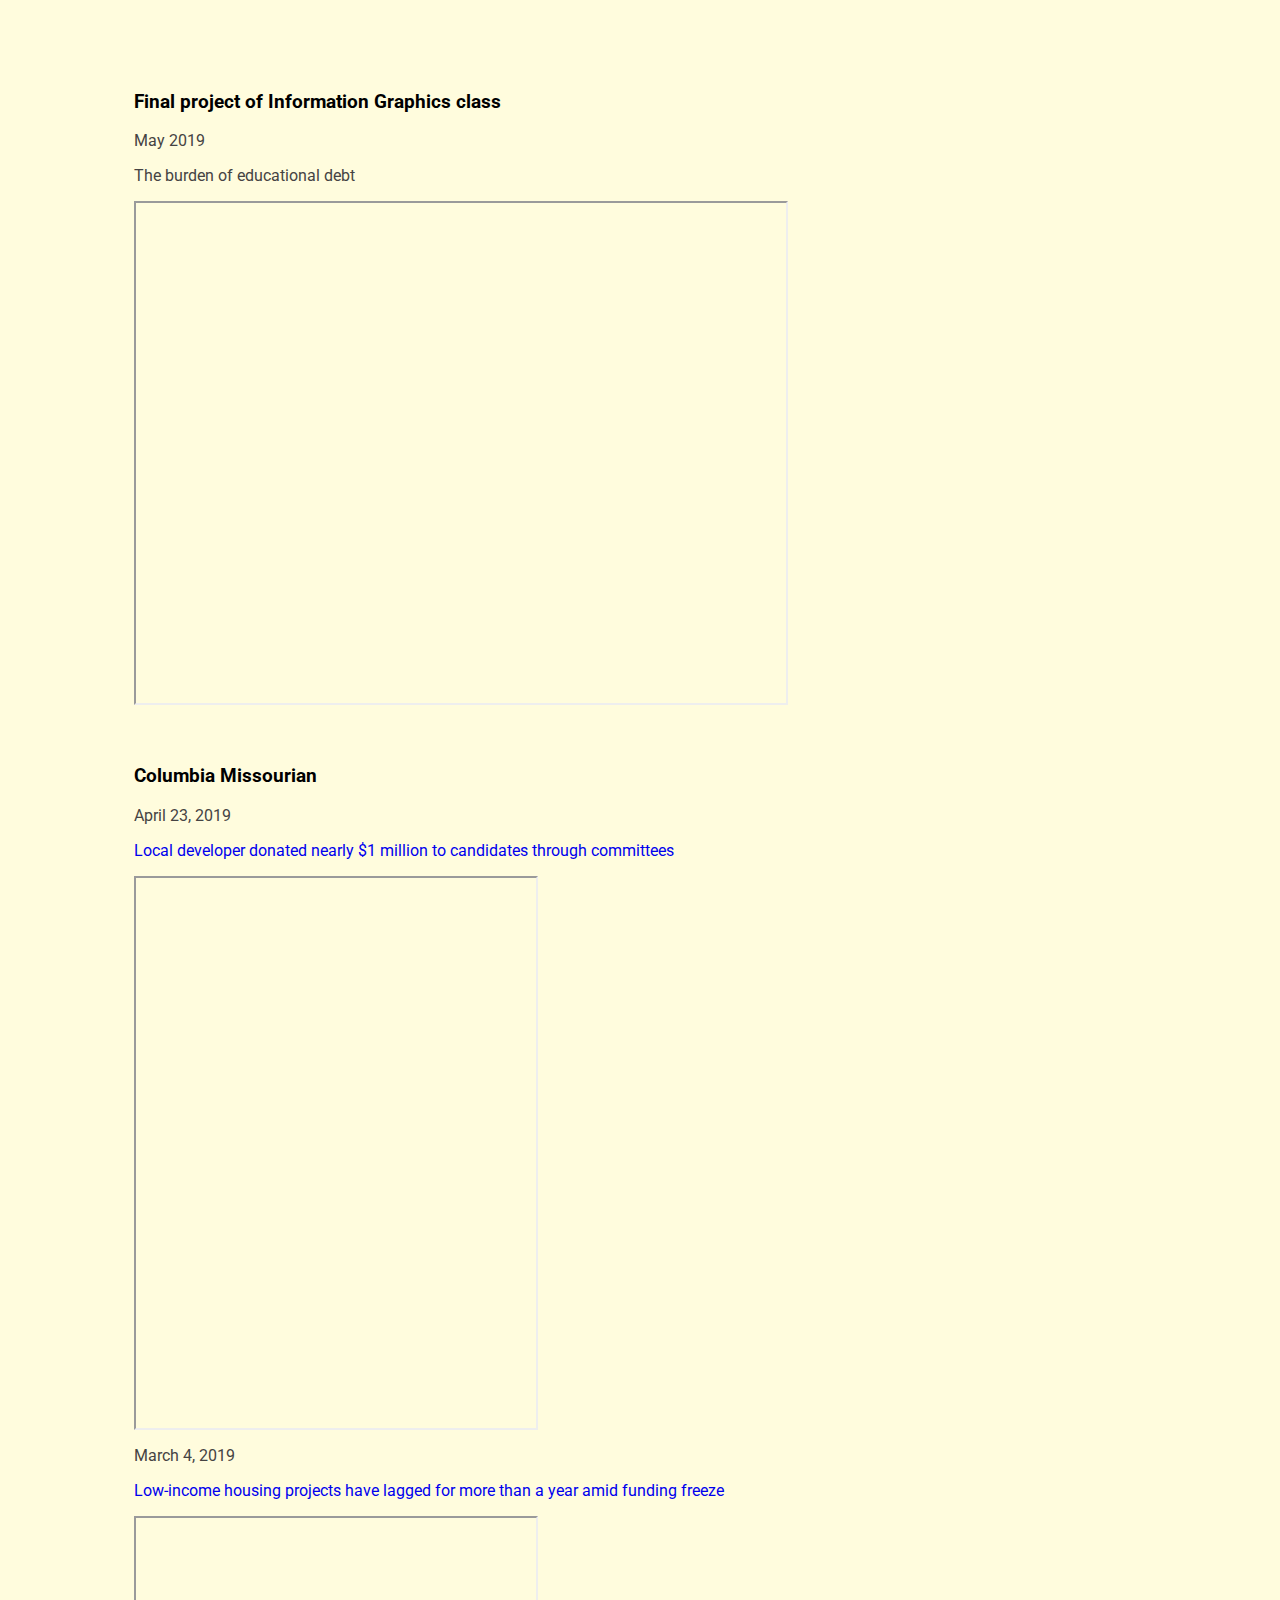
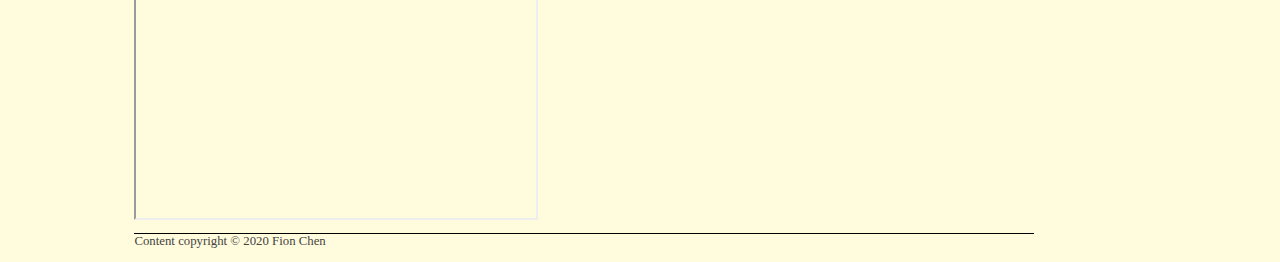
==== commit 52f4caa5: "update copywright" ====
--- a/graphics.html
+++ b/graphics.html
@@ -63,7 +63,7 @@
      <p><a href="https://www.columbiamissourian.com/visuals/graphics/low-income-housing-projects-have-lagged-for-more-than-a/pdf_0946b374-3ee1-11e9-abb2-fbbd4dc087f4.html" target="_blank">Low-income housing projects have lagged for more than a year amid funding freeze</a></p>
      <iframe src="https://bloximages.newyork1.vip.townnews.com/columbiamissourian.com/content/tncms/assets/v3/editorial/0/94/0946b374-3ee1-11e9-abb2-fbbd4dc087f4/5c7dc9541ba9c.pdf.pdf" width="400px" height="300px"></iframe>
 
-     <p id="footer">Content copyright &copy; 2019 Fion Chen</p>
+     <p id="footer">Content copyright &copy; 2020 Fion Chen</p>
 </div>
 
      </body>
